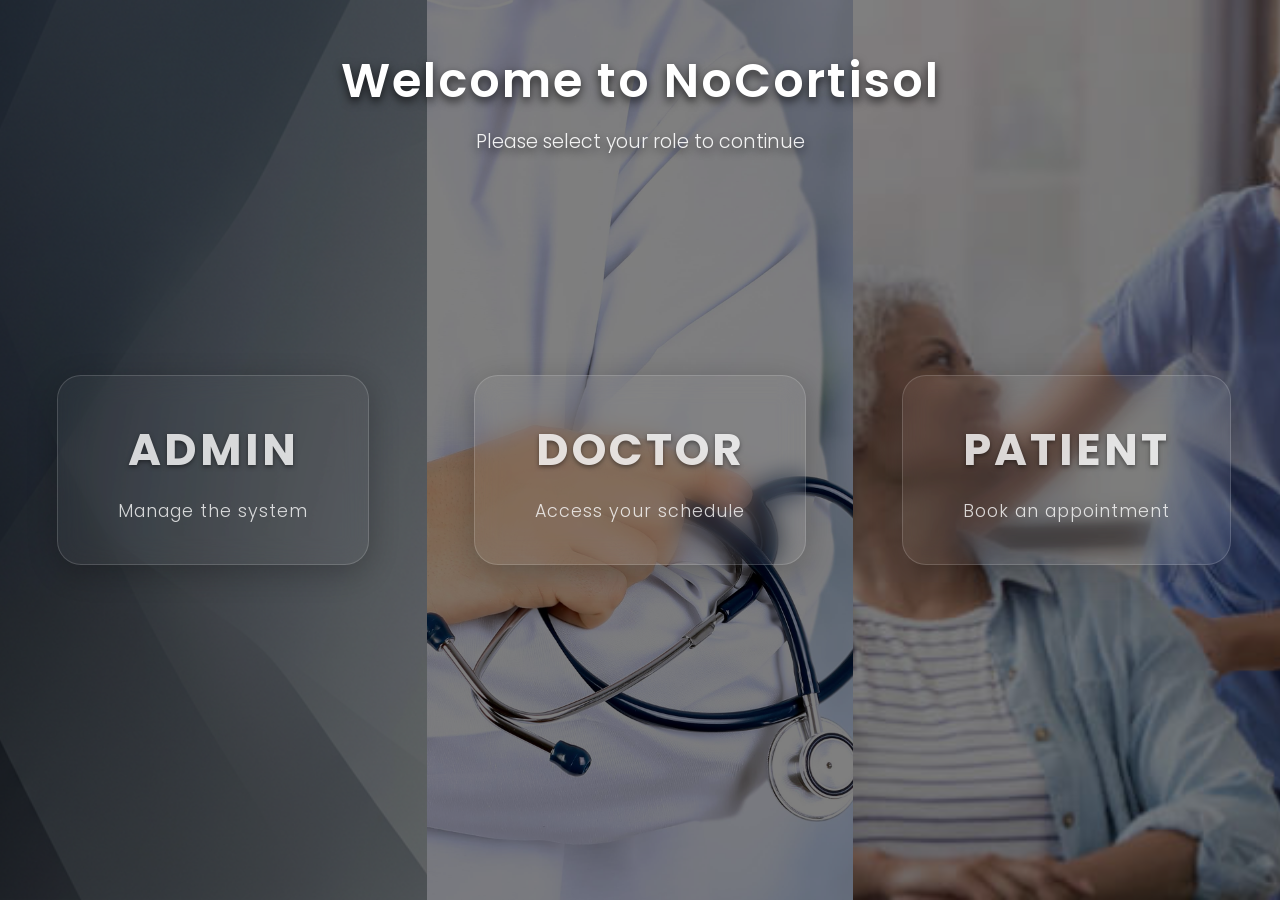
==== src/main/webapp/index.html @ a9cee6ed "login signin phase" ====
<!DOCTYPE html>
<html lang="en">
<head>
    <meta charset="UTF-8">
    <meta name="viewport" content="width=device-width, initial-scale=1.0">
    <title>NoCortisol - Select Your Role</title>
    <meta name="description" content="Select your role to login into ClinicCare systems as Admin, Doctor, or Patient.">
    <link rel="stylesheet" href="selection.css">
    <link href="https://fonts.googleapis.com/css2?family=Poppins:wght@300;400;600&display=swap" rel="stylesheet">
</head>
<body>
    <div class="overlay-text">
        <h1>Welcome to NoCortisol</h1>
        <p>Please select your role to continue</p>
    </div>
    <div class="container">
        <!-- Admin Card -->
        <a href="roleSelect?role=admin" class="card" style="background-image: url('admin_bg.png');" id="card-admin">
            <div class="card-content">
                <h2>Admin</h2>
                <p>Manage the system</p>
            </div>
        </a>

        <!-- Doctor Card -->
        <a href="roleSelect?role=doctor" class="card" style="background-image: url('dr.jpg');" id="card-doctor">
            <div class="card-content">
                <h2>Doctor</h2>
                <p>Access your schedule</p>
            </div>
        </a>

        <!-- Patient Card -->
        <a href="roleSelect?role=patient" class="card" style="background-image: url('patient.jpeg');" id="card-patient">
            <div class="card-content">
                <h2>Patient</h2>
                <p>Book an appointment</p>
            </div>
        </a>
    </div>
</body>
</html>
---- src/main/webapp/selection.css ----
* {
    margin: 0;
    padding: 0;
    box-sizing: border-box;
    font-family: 'Poppins', sans-serif;
}

body {
    height: 100vh;
    display: flex;
    flex-direction: column;
    background-color: #0d1117;
    overflow: hidden;
}

.overlay-text {
    position: absolute;
    top: 5%;
    left: 50%;
    transform: translateX(-50%);
    text-align: center;
    z-index: 10;
    color: white;
    text-shadow: 0 4px 10px rgba(0,0,0,0.7);
    animation: fadeInDown 1s ease-out;
}

.overlay-text h1 {
    font-size: 3rem;
    font-weight: 600;
    letter-spacing: 2px;
}

.overlay-text p {
    font-size: 1.2rem;
    font-weight: 300;
    margin-top: 10px;
    opacity: 0.9;
}

.container {
    display: flex;
    height: 100vh;
    width: 100vw;
}

.card {
    flex: 1;
    position: relative;
    display: flex;
    align-items: center;
    justify-content: center;
    text-decoration: none;
    background-size: cover;
    background-position: center;
    transition: flex 0.5s cubic-bezier(0.25, 0.8, 0.25, 1);
    overflow: hidden;
    cursor: pointer;
}

/* Base overlay to make text readable and establish moody tone */
.card::before {
    content: '';
    position: absolute;
    top: 0; left: 0; right: 0; bottom: 0;
    background: rgba(0, 0, 0, 0.5);
    transition: background 0.4s ease;
    z-index: 1;
}

/* Expand the card on hover */
.card:hover {
    flex: 1.3;
}

/* Brighten the overlay on hover */
.card:hover::before {
    background: rgba(0, 0, 0, 0.1);
}

/* Glassmorphism content block for extreme premium look */
.card-content {
    position: relative;
    z-index: 2;
    text-align: center;
    background: rgba(255, 255, 255, 0.05);
    backdrop-filter: blur(12px);
    -webkit-backdrop-filter: blur(12px);
    border: 1px solid rgba(255, 255, 255, 0.2);
    padding: 40px 60px;
    border-radius: 24px;
    color: white;
    transform: translateY(20px);
    opacity: 0.8;
    transition: all 0.5s cubic-bezier(0.25, 0.8, 0.25, 1);
    box-shadow: 0 8px 32px 0 rgba(0, 0, 0, 0.3);
}

.card:hover .card-content {
    transform: translateY(0);
    opacity: 1;
    background: rgba(255, 255, 255, 0.15);
    box-shadow: 0 15px 40px 0 rgba(0, 0, 0, 0.5);
    border: 1px solid rgba(255, 255, 255, 0.4);
}

.card-content h2 {
    font-size: 2.8rem;
    margin-bottom: 15px;
    text-transform: uppercase;
    letter-spacing: 3px;
    text-shadow: 0 2px 4px rgba(0,0,0,0.5);
}

.card-content p {
    font-size: 1.1rem;
    font-weight: 300;
    letter-spacing: 1px;
}

@keyframes fadeInDown {
    from {
        opacity: 0;
        transform: translate(-50%, -30px);
    }
    to {
        opacity: 1;
        transform: translate(-50%, 0);
    }
}

/* Responsive adjustments */
@media (max-width: 768px) {
    .container {
        flex-direction: column;
    }
    .card:hover {
        flex: 1.15;
    }
    .overlay-text h1 {
        font-size: 2rem;
    }
    .overlay-text p {
        font-size: 1rem;
    }
}
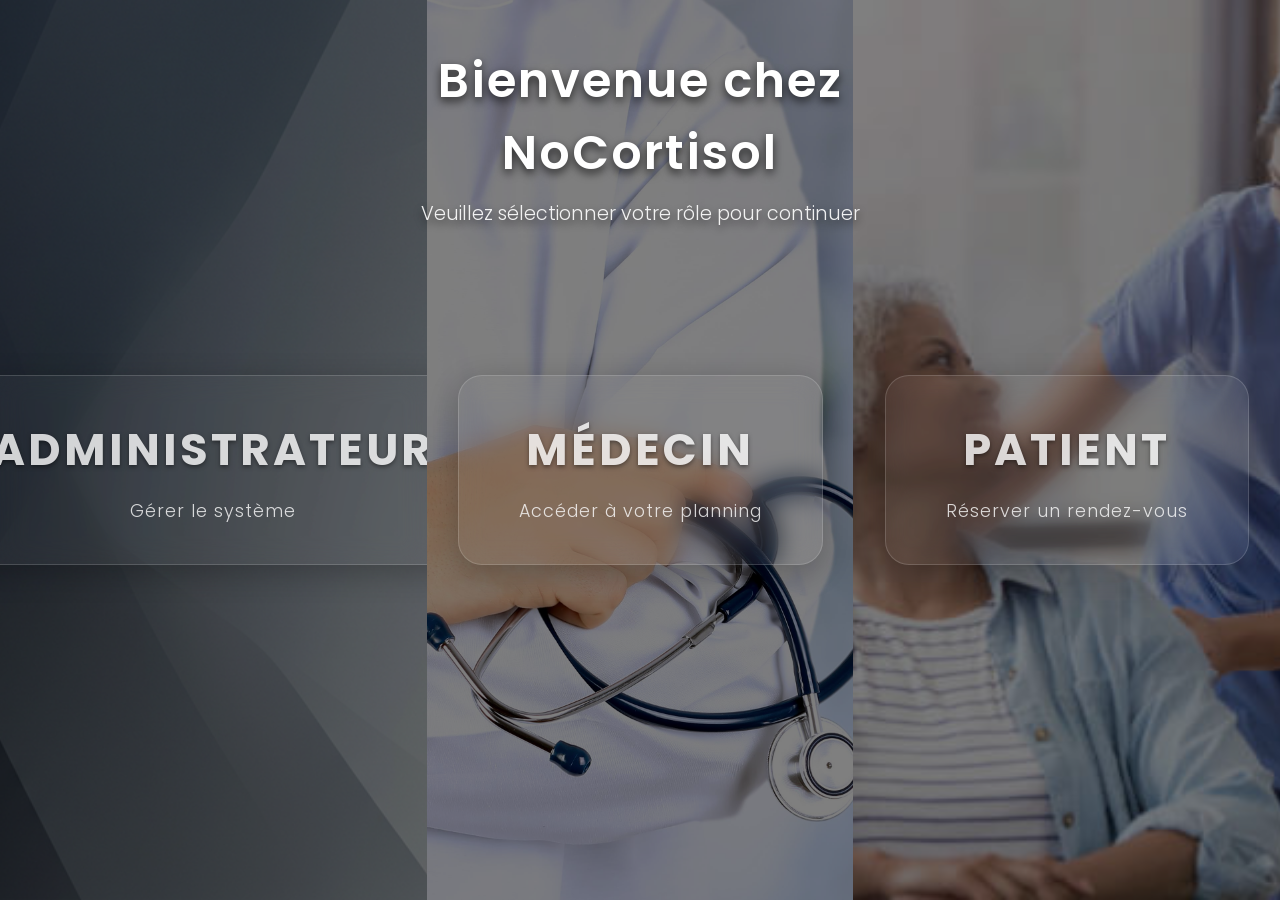
==== commit 81f9cc7b: "tested and fixed" ====
--- a/src/main/webapp/index.html
+++ b/src/main/webapp/index.html
@@ -1,42 +1,42 @@
 <!DOCTYPE html>
-<html lang="en">
+<html lang="fr">
 <head>
     <meta charset="UTF-8">
     <meta name="viewport" content="width=device-width, initial-scale=1.0">
-    <title>NoCortisol - Select Your Role</title>
-    <meta name="description" content="Select your role to login into ClinicCare systems as Admin, Doctor, or Patient.">
+    <title>NoCortisol - Choisir votre rôle</title>
+    <meta name="description" content="Choisissez votre rôle pour accéder au système NoCortisol en tant qu'administrateur, médecin ou patient.">
     <link rel="stylesheet" href="selection.css">
     <link href="https://fonts.googleapis.com/css2?family=Poppins:wght@300;400;600&display=swap" rel="stylesheet">
 </head>
 <body>
-    <div class="overlay-text">
-        <h1>Welcome to NoCortisol</h1>
-        <p>Please select your role to continue</p>
-    </div>
-    <div class="container">
-        <!-- Admin Card -->
-        <a href="roleSelect?role=admin" class="card" style="background-image: url('admin_bg.png');" id="card-admin">
-            <div class="card-content">
-                <h2>Admin</h2>
-                <p>Manage the system</p>
-            </div>
-        </a>
+<div class="overlay-text">
+    <h1>Bienvenue chez NoCortisol</h1>
+    <p>Veuillez sélectionner votre rôle pour continuer</p>
+</div>
+<div class="container">
+    <!-- Carte Admin -->
+    <a href="selectionRole?role=admin" class="card" style="background-image: url('admin_bg.png');" id="card-admin">
+        <div class="card-content">
+            <h2>Administrateur</h2>
+            <p>Gérer le système</p>
+        </div>
+    </a>
 
-        <!-- Doctor Card -->
-        <a href="roleSelect?role=doctor" class="card" style="background-image: url('dr.jpg');" id="card-doctor">
-            <div class="card-content">
-                <h2>Doctor</h2>
-                <p>Access your schedule</p>
-            </div>
-        </a>
+    <!-- Carte Médecin -->
+    <a href="selectionRole?role=doctor" class="card" style="background-image: url('dr.jpg');" id="card-doctor">
+        <div class="card-content">
+            <h2>Médecin</h2>
+            <p>Accéder à votre planning</p>
+        </div>
+    </a>
 
-        <!-- Patient Card -->
-        <a href="roleSelect?role=patient" class="card" style="background-image: url('patient.jpeg');" id="card-patient">
-            <div class="card-content">
-                <h2>Patient</h2>
-                <p>Book an appointment</p>
-            </div>
-        </a>
-    </div>
+    <!-- Carte Patient -->
+    <a href="selectionRole?role=patient" class="card" style="background-image: url('patient.jpeg');" id="card-patient">
+        <div class="card-content">
+            <h2>Patient</h2>
+            <p>Réserver un rendez-vous</p>
+        </div>
+    </a>
+</div>
 </body>
 </html>
